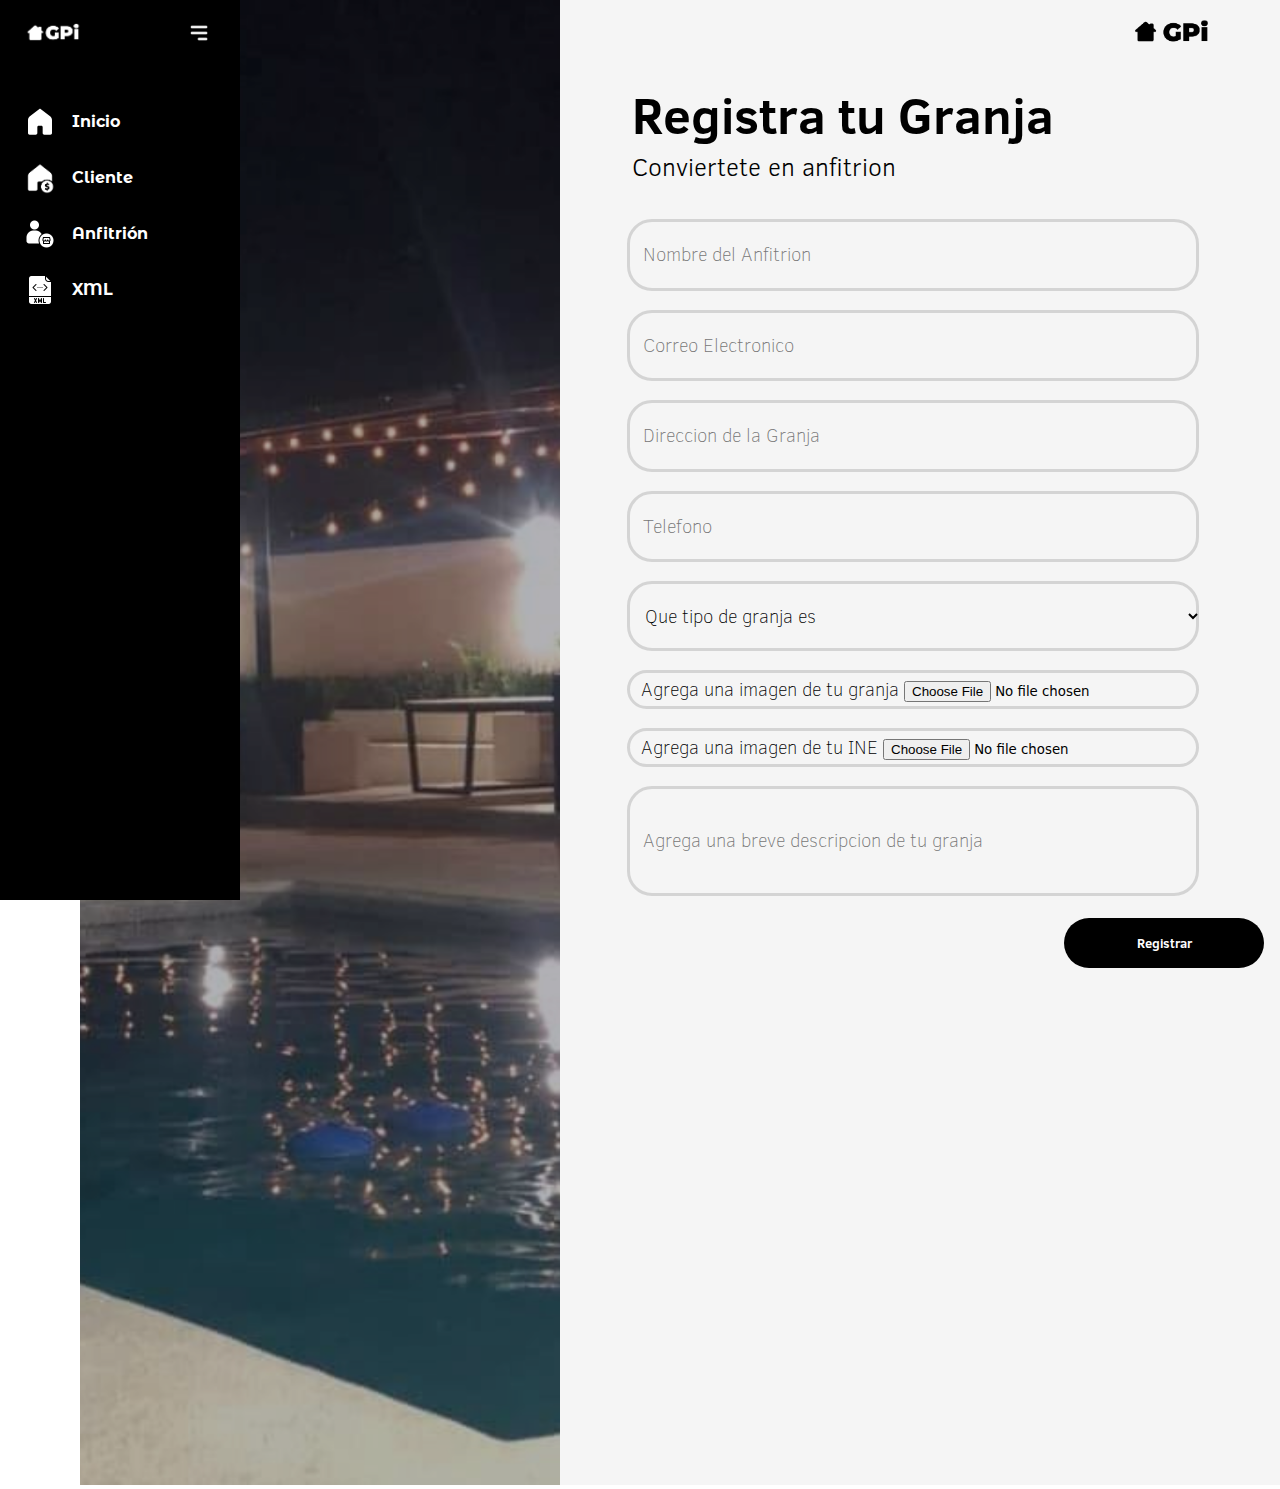
==== form.html @ e439e3f7 "Page finished" ====
<!DOCTYPE html>
<html lang="en">
<head>
    <meta charset="UTF-8">
    <meta http-equiv="X-UA-Compatible" content="IE=edge">
    <meta name="viewport" content="width=device-width, initial-scale=1.0">
    <title>GPI</title>
    <link rel="stylesheet" type="text/css" href="./styles.css">
    <!--Fuentes de texto-->
    <link rel="preconnect" href="https://fonts.googleapis.com">
    <link rel="preconnect" href="https://fonts.gstatic.com" crossorigin>
    <link href="https://fonts.googleapis.com/css2?family=Montserrat+Alternates:ital,wght@0,700;1,400&display=swap" rel="stylesheet">
</head>
<body>
    <aside>
        <div id="navLogoContainer">
            <img id="navLogo" src="src/gpi-w.png" />
            <div id="rightBackground">
                <img id="navRight" src="src/right.png" />
            </div>
        </div>
        <a class="navIconContainer navLink" href="index.html">
            <img class="navIcon" src="src/home.svg" />
            <h4 class="navText">Inicio</h4>
        </a>
        <a class="navIconContainer navLink" href="demo.html">
            <img class="navIcon" src="src/rentar.png" />
            <h4 class="navText">Cliente</h4>
        </a>
        <a class="navIconContainer navLink" href="form.html">
            <img class="navIcon" src="src/seller.png" />
            <h4 class="navText">Anfitrión</h4>
        </a>
        <a class="navIconContainer navLink" href="tienda.xml">
            <img class="navIcon" src="src/xml.png" />
            <h4 class="navText">XML</h4>
        </a>
    </aside>
    
    <div id="content">
        <section class="flex-container">
            <div class="caja1" >
                <img class="img" src="src/granja.png">
            </div>
    
            <div class="caja2">
                <img class="img2" src="src/gpi-b.png">
                <div class="registro">Registra tu Granja</div>
                <div class="sub">Conviertete en anfitrion</div>
                <div>
                <table>
                    <td>
                        <form  method="get">
                            
                            <div class="form"><input class="input" type="textarea" placeholder="Nombre del Anfitrion"required></div>
                            <br>
                            <div class="form"><input class="input" type="textarea" placeholder="Correo Electronico"required></div>
                            <br>
                            <div class="form"><input class="input" type="textarea" placeholder="Direccion de la Granja"required></div>
                            <br>
                            <div class="form"><input class="input" type="textarea" placeholder="Telefono"required></div>
                            <br>
                             <div class="form"><select class="input" name="menu">
                                <option value="tipoGranja">Que tipo de granja es</option>
                                <option value="aireLibre">Al aire libre</option>
                                <option value="familiar">Familiar</option>
                                <option value="fiestas">Fiestas</option> 
                              </select>
                             </div>
                            <br>
                            <div class="form"><label class="input">Agrega una imagen de tu granja      </label><input type="file" name="foto" accept="image/*"></div>
                            <br>
                            <div class="form"><label class="input">Agrega una imagen de tu INE       </label><input type="file" name="foto" accept="image/*"></div>
                            <br>
                            <div class="form"><input class="input" id="diferente" type="textarea" placeholder="Agrega una breve descripcion de tu granja"required></div>
                            <br>
                        </form>
                    </td>
    
                </table>
            </div>
            <div class="boton" tex>Registrar</div>
        </section>
    </div>
</body>
</html>
---- styles.css ----
*{
    font-family: system-ui, -apple-system, BlinkMacSystemFont, 'Segoe UI', Roboto, Oxygen, Ubuntu, Cantarell, 'Open Sans', 'Helvetica Neue', sans-serif;
    margin: 0;
}
/* @font-face {
    font-family: clear-sans;
    src: url(src/clear-sans.light.ttf);
}
@font-face {
    font-family: Montserrat Alternates;
    src: url(src/clear-sans.bold.ttf);
}
@font-face {
    font-family: clear-sans-thin;
    src: url(src/clear-sans.thin.ttf);
} */

#logo {
    position: absolute;
    right: 4rem;
    height: 2rem;
    border-radius: 2rem;
    padding: 0.3rem;
    background-color: white;
    box-shadow: 0px 3px 10px 0px rgba(0,0,0,0.14);
}
aside {
    display: relative;
    position: fixed;
    z-index: 2;
    background-color: black;
    width: 5rem;
    height: 100vh;
    color: white;
    left:0;
    top:0;
    transition: width 0.5s;
}
aside:hover {
    width: 15rem;
}
#asideHeader {
    width:100%
}
#navLogoContainer {
    display:inline-block;
    align-items: center;
    margin: 1.3rem;
    border-radius: 0.75vw;
    height: 2.5rem;
    width: calc(100% - 2.6rem);
    overflow: hidden;
}
#navLogo {
    position: absolute;
    height: 1.5rem;
    float: left;
    z-index: 0;
}
#navRight {
    position:absolute;
    filter: invert(100%);
    right: 1.8rem;
    height: 1.5rem;
    z-index: 2;
}
#rightBackground {
    position:absolute;
    background: linear-gradient(90deg, rgba(36,0,13,0) 0%, rgba(0,0,0,1) 14%, rgba(0,0,0,1) 100%);
    width: 4rem;
    right: 0;
    height: 2rem;
    z-index: 1;
}
.navIconContainer {
    display:flex;
    align-items: center;
    background-color: #000000;
    margin: 1rem;
    border-radius: 0.75vw;
    height: 2.5rem;
    overflow: hidden;
    transition: filter 0.15s;
}
.navIconContainer:hover {
    filter: invert(100%);
    font-weight: bold;
}
.navIcon {
    filter: invert(100%);
    margin: 0.5rem 1rem 0.5rem 0.5rem;
    height: 2rem;
}
.navText {
    font-family: 'Montserrat Alternates', sans-serif;
}
#content {
    display: block;
    width: calc(100% - 5rem);
    height: 100vh;
    background-color: white;
    margin-left: 5rem;
}

/* Hasta aquí es lo del menú lateral */
header {
    width: calc(100% - 5rem);
    position: fixed;
    top: 0;
    margin-top: 1rem;
    display: flex;
    align-items: center;
    justify-content: center;
    z-index: 1;
}
/*DEMO*/
#searchBar {
    display: flex;
    align-items: center;
    justify-content: center;
    width: 60%;
    height: 2rem;
    border: 3px solid rgba(0, 0, 0, 0.223);
    border-radius: 1rem;
    background-color: white;
    box-shadow: 0px 3px 10px 0px rgba(0,0,0,0.14);
}
textarea:focus, input:focus{
    outline: none;
}
.searchInput {
    font-family: 'Montserrat Alternates', sans-serif;
    width: 33%;
    text-align: center;
    border: none;
    background-color: #00000000;
    border-right: 2px solid #00000055;
    
}
#rightInput {
    border-right: none;
}
input[type=date]:invalid::-webkit-datetime-edit {
    color: rgb(191, 52, 52);
}
.categories {
    display: flex;
    align-items: center;
    justify-content: center;
    margin-top: 5rem;
    padding-bottom: 1rem;
}
.category {
    display: inline-block;
    margin: auto;
    margin-inline: 6vw;
    filter: opacity(40%);
    transition: filter 0.3s;
}
.catContent {
    display: flex;
    justify-content: center;
}
h5 {
    font-family: 'Montserrat Alternates', sans-serif;
    text-align: center;
}
.category:hover {
    filter: opacity(100%);
    cursor: pointer;
}

.headIcon {
    height: 2rem;
}
#btnSearch {
    position: relative;
    z-index: 2;
    border: 3px solid rgb(0, 0, 0);
    height: 120%;
    margin-right: -5px;
    width: 20%;
    border-radius: 2rem;
    background-color: #000000;
    color: white;
    font-family: 'Montserrat Alternates', sans-serif;
    transition: width 0.3s;
}
#btnSearch:hover {
    cursor: pointer;
    height: 114%;
    width: 24%;
}
hr {
    margin: 0 2rem;
    border-width: 0;
	border-top: 1px solid #00000011;
}

.granjaImg {
    width: 100%;
    height: 40%;
    border-radius: 0.5rem;
}
h6{
    font-family: 'Montserrat Alternates', sans-serif;
}
.precio {
    font-family: 'Montserrat Alternates', sans-serif;
    font-size: 1.7rem;
    font-weight: 900;
    margin-top: 0.2rem;
}
#granjas {
    display: flex;
    flex-wrap: wrap;
    align-items: center;
    justify-content:center;
    margin: 0 2rem;
}
.tiempo {
    font-family: 'Montserrat Alternates', sans-serif;
    font-weight: 900;
    margin: 0.2rem 0 0.2rem 0;

}

.granja {
    position: relative;
    margin: 1rem;
    width: 15rem;
    height: 25rem;
    border-radius: 1rem;
    padding: 0.7rem;
    box-shadow: 0px 3px 16px 0px rgba(0,0,0,0.14);
    outline: none;
    transition: outline 100ms, box-shadow 300ms;
}
.granja:hover {
    outline: rgba(0, 0, 0, 0.164) solid 3px;
    box-shadow: 0px 5px 20px 8px rgba(0, 0, 0, 0.123);
}
h2 {
    margin: 2rem 0 1rem 3rem;
    font-family: 'Montserrat Alternates', sans-serif;
}
.goods {
    display: flex;
    align-items: center;
    justify-content: center;
    padding: 1vw 0;
}
.gItems {
    margin: 0 5%;
    font-family: 'Montserrat Alternates', sans-serif;
    font-size: small;
}
.granjaUbi {
    width: 230px;
    height: 23px;
    margin-left: 0.3rem;
    font-size: 1rem;
    overflow: hidden;
    white-space: nowrap;
    text-overflow: ellipsis;
}
.icon {
    /* filter: opacity(0%); */
    height: 2rem;
}
.ubiIcon {
    height: 1rem;
}
.granjaTop {
    margin-top: 0.3rem;
    display: flex;
    align-items: center;
}
.ubi {
    display: flex;
    align-items: center;
    width: 100%;
    overflow: hidden;
    margin-bottom: 1vw;
}
.ubi:hover {
    cursor: pointer;
}

.host {
    margin-left: auto;
}
.hostProfile {
    border-radius: 1rem;
    height: 1rem;
    margin-right: 0.6rem;
}
.checked {
    color: orange;
  }
/* .hostData {
    width: 30%;
    display: flex;
    justify-content: right;
    font-size: 0.7rem;
} */
.hostName {
    font-weight: bolder;
    width: 55%;
}

.btnReservar {
    width: 100%;
    background-color: #000000;
    color: white;
    border-radius: 0.5rem;
    border: none;
    font-family: 'Montserrat Alternates', sans-serif;
    height: 3rem;
}

.btnReservar:hover {
    cursor: pointer;
}

#loading {
    height: 6rem;
}


@font-face {
    font-family: clear-sans-light;
    src: url("src/clear-sans.light.ttf");
    
 }
 @font-face {
    font-family: clear-sans-bold;
    src: url("src/clear-sans.bold.ttf");
    
 }
 @font-face {
    font-family: clear-sans-regular;
    src: url("src/clear-sans.thin.ttf");
    
 }
    

.flex-container{
    display: flex;
}

.caja1{
    background-color: #11011d;
    width: 40%;
    height: 165vh;
}
.img{
    object-fit: cover;
    width: 100%;
    height: 100%;
}
.caja2{
    background-color: whitesmoke;
    width:60%;
    height: 165vh;
}
.img2{
    position: absolute;
    right: 4rem;
    height: 2rem;
    margin-top: 1rem;
}
.registro{
    font-size:50px;
    margin-left: 4.5rem;
    margin-top: 5rem;
    font-family: clear-sans-bold;
}
.sub{
    font-size:25px;
    margin-left: 4.5rem;
    margin-bottom: 2rem;
    font-family: clear-sans-light;
}
.form{
    border: 3px solid #d4d4d4;
    border-radius: 25px;
    padding: 3px;
    margin-left: 4rem;
   
    
}
.boton{
    display: flex;
    justify-content: center;
    align-items: center;
    position: relative;
    margin: auto;
    text-align: center;
    width: 200px;
    height: 50px;
    background-color: #000000;
    border-radius: 25px;
    color: white;
    vertical-align: bottom;
    font-size: 1vw;
    transition-timing-function: ease;
    margin-left: 70%;
    font-family: clear-sans-bold;
}
/* 
input:focus{
    border: none;
} */
.boton:hover{
    opacity: 50%;
    }
section{
    height: 100%;
    width: 100%;
}
.input{
    width: 100%;
    height: 3em;
    background-color: transparent;
    border: none;
    border-radius: 25px;
    margin-left: 0.5rem;
    font-family: clear-sans-regular;
    font-size: 1.2rem;
    
    
}
#diferente{
    height: 5em;
}

#indexBody{
    position: relative;
    height: 100vh;
    background-image:url("src/portada.jpg");
    background-size: cover;
    background-position: center;
    background-color: rgba(0, 0, 0, .7);
    background-blend-mode: darken;
}

.container{
    width:100%;
    height:100%;
    color: white;
}

.slogo{
    position: inline-block;
    display: flex;
    justify-content: right;
    align-items: center;
    background-color: transparent;
    margin-top: 2rem;
    margin-left: 7rem;
    height: 5%;
    width: 86.5%;
    color: whitesmoke;
}

.stitulo{
    position: inline-block;
    display: flex;
    justify-content: left;
    align-items: center;
    font-family: clear-sans-thin;
    font-size:20px;
    text-shadow: 0.05em 0.05em #333;
    margin-left: 9rem;
    background-color: transparent;
    padding-left: 1.2rem;
    padding-top: .5rem; 
    margin-top: 2rem;
    margin-bottom: -1rem;
    height: 15%;
    width: 65%;
}

.stexto{
    position: inline-block;
    justify-content: left;
    font-family: clear-sans-bold;
    font-size: 50px;
    line-height: 55px;
    align-items: center;
    margin-top: .5rem;
    margin-left: 9rem;
    padding-left: 1rem;
    background-color: transparent;
    height: 40%;
    width: 55%;
}

.sbotones{
    position: inline-block;
    display: flex;
    justify-content: left;
    align-items: center;
    background-color: transparent;
    margin-top: -2.5rem;
    margin-left: 9rem;
    padding-left: 1rem;
    height: 15%;
    width: 50%;
}

.imgp{
    height: 1.75rem;
    border-radius: .5rem;
}

#botonesIndex{
    margin-top: -2.5rem;
    border: 0;
    width: 100%;
    height: 55%;
    border-spacing: 0;
    box-shadow: 5px 5px black;
    border-radius: 1.5rem;
}

#btnReservarIndex {
    background-color: #11011d;
    font-family: clear-sans-regular;
    font-size: 17px;
    border-top-left-radius: 1.5rem;
    border-bottom-left-radius: 1.5rem;
    width: 50%;
    color: white; 
    text-align:center;
}

#td{
    background-color:#000000;
    border-top-left-radius: 0;
    border-bottom-left-radius: 0;
    border-top-right-radius: 1.5rem;
    border-bottom-right-radius: 1.5rem;
    text-align: center;
}

#td:hover, #btnReservarIndex:hover{
    opacity: 60%;
    font-size: 18px;
}

a{
    text-decoration: none;
    color:white;
}
.navLInk {
    width: 100%;
    height: 100%;
}
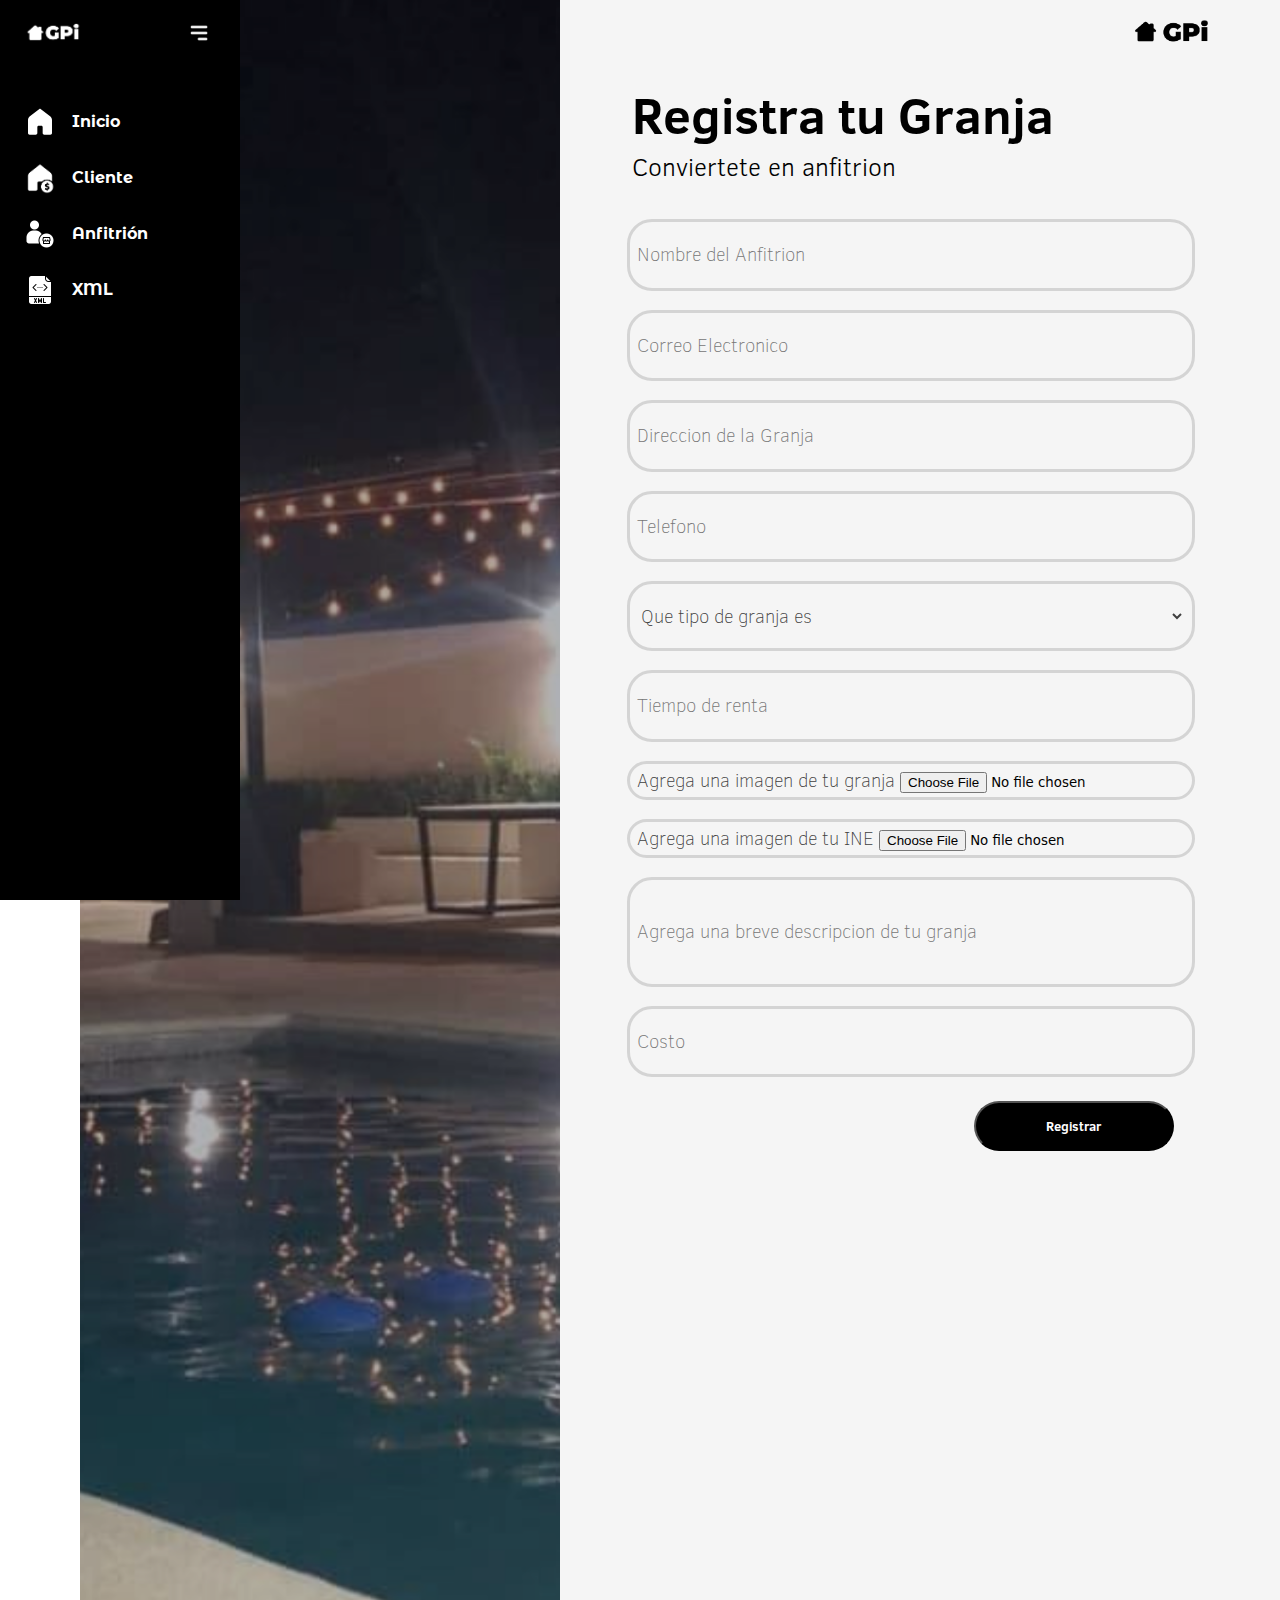
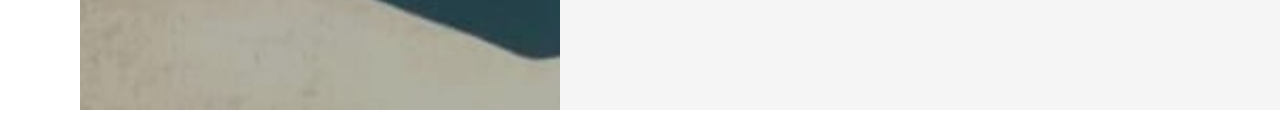
==== commit ddea64cf: "Added random gen and search" ====
--- a/form.html
+++ b/form.html
@@ -1,5 +1,6 @@
 <!DOCTYPE html>
 <html lang="en">
+
 <head>
     <meta charset="UTF-8">
     <meta http-equiv="X-UA-Compatible" content="IE=edge">
@@ -9,8 +10,10 @@
     <!--Fuentes de texto-->
     <link rel="preconnect" href="https://fonts.googleapis.com">
     <link rel="preconnect" href="https://fonts.gstatic.com" crossorigin>
-    <link href="https://fonts.googleapis.com/css2?family=Montserrat+Alternates:ital,wght@0,700;1,400&display=swap" rel="stylesheet">
+    <link href="https://fonts.googleapis.com/css2?family=Montserrat+Alternates:ital,wght@0,700;1,400&display=swap"
+        rel="stylesheet">
 </head>
+
 <body>
     <aside>
         <div id="navLogoContainer">
@@ -36,55 +39,91 @@
             <h4 class="navText">XML</h4>
         </a>
     </aside>
-    
+
     <div id="content">
         <section class="flex-container">
-            <div class="caja1" >
+            <div class="caja1">
+                <div class = "reg-container" id="registro">
+                    <section class="regsuc">¡El registro ha sido exitoso!</section>
+                    <img src="src/placeholder.png"id="dimg"/>
+                    <section class="regsucd" id="d1" onclick="registrar()">Nombre: </section>
+                    <section class="regsucd" id="d2" onclick="registrar()">Correo: </section>
+                    <section class="regsucd" id="d3" onclick="registrar()">Telefono: </section>
+                    <section class="regsucd" id="d4" onclick="registrar()">Direccion: </section>
+                    <section class="regsucd" id="d5" onclick="registrar()">Tipo de granja: </section>
+                    <section class="regsucd" id="d6" onclick="registrar()">Tiempo de renta: </section>
+                    <section class="regsucd" id="d7" onclick="registrar()">Descripcion: </section>
+                    <section class="regsucd" id="d8" onclick="registrar()">Costo: </section>
+                    <section class="regsuc" id="d9">Vista Anfitrion </section>
+                </div>
                 <img class="img" src="src/granja.png">
             </div>
-    
+            
+
             <div class="caja2">
                 <img class="img2" src="src/gpi-b.png">
                 <div class="registro">Registra tu Granja</div>
                 <div class="sub">Conviertete en anfitrion</div>
                 <div>
-                <table>
-                    <td>
-                        <form  method="get">
-                            
-                            <div class="form"><input class="input" type="textarea" placeholder="Nombre del Anfitrion"required></div>
-                            <br>
-                            <div class="form"><input class="input" type="textarea" placeholder="Correo Electronico"required></div>
-                            <br>
-                            <div class="form"><input class="input" type="textarea" placeholder="Direccion de la Granja"required></div>
-                            <br>
-                            <div class="form"><input class="input" type="textarea" placeholder="Telefono"required></div>
-                            <br>
-                             <div class="form"><select class="input" name="menu">
-                                <option value="tipoGranja">Que tipo de granja es</option>
-                                <option value="aireLibre">Al aire libre</option>
-                                <option value="familiar">Familiar</option>
-                                <option value="fiestas">Fiestas</option> 
-                              </select>
-                             </div>
-                            <br>
-                            <div class="form"><label class="input">Agrega una imagen de tu granja      </label><input type="file" name="foto" accept="image/*"></div>
-                            <br>
-                            <div class="form"><label class="input">Agrega una imagen de tu INE       </label><input type="file" name="foto" accept="image/*"></div>
-                            <br>
-                            <div class="form"><input class="input" id="diferente" type="textarea" placeholder="Agrega una breve descripcion de tu granja"required></div>
-                            <br>
-                        </form>
-                    </td>
-    
-                </table>
-            </div>
-            <div class="boton" tex>Registrar</div>
+                    <table>
+                        <td>
+                            <form onSubmit="return false;" method="get">
+
+                                <div class="form"><input class="input" type="textarea"
+                                        placeholder="Nombre del Anfitrion" id="nombre" name="val" 
+                                        required pattern="[A-Z a-z]+\s?" title="No ingreses numeros en tu nombre"
+                                        maxlength="25" onblur="error('nombre')"></div>
+                                <br>
+                                <div class="form"><input class="input" type="textarea" placeholder="Correo Electronico"
+                                    id="email" name="val" onblur="validarEmail()" required></div>
+                                <br>
+                                <div class="form"><input class="input" type="textarea"
+                                        placeholder="Direccion de la Granja" id="direccion" name="val" 
+                                        maxlength="35" onblur = "error('direccion')" required></div>
+                                <br>
+                                <div class="form"><input class="input" type="textarea" placeholder="Telefono" 
+                                    id="tel" name="val" minlength="10" maxlength="13" 
+                                    required pattern="[0-9]{3}-?[0-9]{3}-?[0-9]{4}" 
+                                    title="Cumple con el formato: xxx-xxx-xxxx" onblur = "error('tel')">
+                                </div>
+                                <br>
+                                <div class="form"><select class="input" id ="menu"
+                                    placeholder ="Que tipo de granja es?" name="val" onblur = "error('nombre')" required>
+                                        <option disabled selected>Que tipo de granja es</option>
+                                        <option value="al aire libre">Al aire libre</option>
+                                        <option value="familiar">Familiar</option>
+                                        <option value="fiestas">Fiestas</option>
+                                    </select>
+                                </div>
+                                <br>
+                                <div class="form"><input class="input" type="textarea" placeholder="Tiempo de renta" 
+                                    id="tiempo" name="val" maxlength="10" onblur = "error('tiempo')" required> </div>
+                                <br>
+                                <div class="form"><label class="input">Agrega una imagen de tu granja </label>
+                                    <input type="file" id="foto" name="fotoGranja" accept="image/*" 
+                                    onchange="imagen()" required></div>
+                                <br>
+                                <div class="form"><label class="input">Agrega una imagen de tu INE </label><input
+                                        type="file" name="val" accept="image/*" id="INE" required></div>
+                                <br>
+                                <div class="form"><input class="input" id="diferente" name="val"type="textarea"
+                                        placeholder="Agrega una breve descripcion de tu granja" 
+                                        minlength="1" maxlength="50" onblur = "error('diferente')" required></div>
+                                <br>
+                                <div class="form"><input class="input" type="textarea" placeholder="Costo" 
+                                    id="costo" name="val" minlength="2" maxlength="7" 
+                                    required pattern = "^\$[0-9]+" title="Ingresa tu cantidad en simbolo de pesos"
+                                    onblur = "error('costo')">
+                                </div>
+                                <input type="submit" class="boton" id="btnRegistrar" value="Registrar" onclick="registrar()"></div>
+                            </form>
+                        </td>
+
+                    </table>
+                </div>
         </section>
     </div>
+    <script src="form.js"></script>
 </body>
-</html>
 
-
-
-
+</html>--- a/styles.css
+++ b/styles.css
@@ -2,27 +2,15 @@
     font-family: system-ui, -apple-system, BlinkMacSystemFont, 'Segoe UI', Roboto, Oxygen, Ubuntu, Cantarell, 'Open Sans', 'Helvetica Neue', sans-serif;
     margin: 0;
 }
-/* @font-face {
-    font-family: clear-sans;
-    src: url(src/clear-sans.light.ttf);
-}
-@font-face {
-    font-family: Montserrat Alternates;
-    src: url(src/clear-sans.bold.ttf);
-}
-@font-face {
-    font-family: clear-sans-thin;
-    src: url(src/clear-sans.thin.ttf);
-} */
 
 #logo {
     position: absolute;
-    right: 4rem;
+    right: 3%;
     height: 2rem;
     border-radius: 2rem;
     padding: 0.3rem;
     background-color: white;
-    box-shadow: 0px 3px 10px 0px rgba(0,0,0,0.14);
+    /*box-shadow: 0px 3px 10px 0px rgba(0,0,0,0.14);*/
 }
 aside {
     display: relative;
@@ -97,7 +85,7 @@
 #content {
     display: block;
     width: calc(100% - 5rem);
-    height: 100vh;
+    height: fit-content;
     background-color: white;
     margin-left: 5rem;
 }
@@ -107,11 +95,47 @@
     width: calc(100% - 5rem);
     position: fixed;
     top: 0;
-    margin-top: 1rem;
+    padding: 1rem 0 1.5rem 0;
+    background: linear-gradient(180deg, rgba(255,255,255,1) 85%, rgba(255,255,255,0) 100%);
     display: flex;
     align-items: center;
     justify-content: center;
     z-index: 1;
+}
+#plus {
+    border-radius: 2rem;
+    height: 2.3rem;
+    padding: 0.5rem;
+    margin-bottom: 1rem;
+    box-shadow: 0px 3px 10px 0px rgba(0,0,0,0.14);
+    transition: outline 100ms, box-shadow 300ms;
+}
+#plus:hover {
+    cursor: pointer;
+    outline: rgba(0, 0, 0, 0.164) solid 3px;
+    box-shadow: 0px 5px 20px 8px rgba(0, 0, 0, 0.123);
+}
+#mbIzq {
+    display: flex;
+    align-items: center;
+}
+#btnBack {
+    border-radius: 2rem;
+    height: 1.3rem;
+    padding: 0.5rem;
+    margin-right: 1rem;
+    box-shadow: 0px 1px 10px 0px rgba(0,0,0,0.14);
+    transition: outline 100ms, box-shadow 300ms;
+}
+#btnBack:hover {
+    cursor: pointer;
+    outline: rgba(0, 0, 0, 0.164) solid 3px;
+}
+#demoFooter {
+    width: 100%;
+    display: flex;
+    justify-content: center;
+    align-items: center;
 }
 /*DEMO*/
 #searchBar {
@@ -191,6 +215,15 @@
     height: 114%;
     width: 24%;
 }
+
+#mostrarBusqueda {
+    margin: 2rem 3rem 0 3rem;
+    width: calc(100% - 5rem);
+    display: flex;
+    justify-content: space-between;
+    align-items: center;
+}
+
 hr {
     margin: 0 2rem;
     border-width: 0;
@@ -217,6 +250,8 @@
     align-items: center;
     justify-content:center;
     margin: 0 2rem;
+    width: calc(100% - 4rem);
+    height: fit-content;
 }
 .tiempo {
     font-family: 'Montserrat Alternates', sans-serif;
@@ -241,7 +276,6 @@
     box-shadow: 0px 5px 20px 8px rgba(0, 0, 0, 0.123);
 }
 h2 {
-    margin: 2rem 0 1rem 3rem;
     font-family: 'Montserrat Alternates', sans-serif;
 }
 .goods {
@@ -352,7 +386,7 @@
 .caja1{
     background-color: #11011d;
     width: 40%;
-    height: 165vh;
+    height: 190vh;
 }
 .img{
     object-fit: cover;
@@ -362,7 +396,7 @@
 .caja2{
     background-color: whitesmoke;
     width:60%;
-    height: 165vh;
+    height: 190vh;
 }
 .img2{
     position: absolute;
@@ -390,32 +424,30 @@
    
     
 }
+
 .boton{
     display: flex;
     justify-content: center;
     align-items: center;
-    position: relative;
-    margin: auto;
-    text-align: center;
     width: 200px;
     height: 50px;
     background-color: #000000;
     border-radius: 25px;
     color: white;
-    vertical-align: bottom;
-    font-size: 1vw;
-    transition-timing-function: ease;
-    margin-left: 70%;
+    margin-top: 1.5rem;
+    margin-left: 65%;
     font-family: clear-sans-bold;
+    transition: opacity 100ms;
+    user-select: none;
 }
 /* 
 input:focus{
     border: none;
 } */
-.boton:hover{
+.boton:hover {
     opacity: 50%;
-    }
-section{
+}
+section {
     height: 100%;
     width: 100%;
 }
@@ -425,12 +457,13 @@
     background-color: transparent;
     border: none;
     border-radius: 25px;
-    margin-left: 0.5rem;
+    padding-left: 0.5rem;
+    margin-left: -0.25rem;
     font-family: clear-sans-regular;
-    font-size: 1.2rem;
-    
-    
-}
+    font-size: 1.2rem;  
+    color: #404040;  
+}
+
 #diferente{
     height: 5em;
 }
@@ -554,7 +587,84 @@
     text-decoration: none;
     color:white;
 }
+
 .navLInk {
     width: 100%;
     height: 100%;
+}
+
+.reg-container{
+    filter: opacity(0%);
+    /* display: none; */
+    position: absolute;
+    width:390px;
+    height:144%;
+    background-color: #FFFFFF;
+    color: black;
+    margin: 6rem 3rem 0rem 3rem;
+    border-radius: 1rem;
+    box-shadow: 0px 3px 16px 0px rgba(0,0,0,0.14);
+    overflow: hidden;
+    transition: filter 100ms;
+}
+
+.regsuc{
+    display: flex;
+    justify-content: center;
+    align-items: center;
+    width:100%;
+    height:50px;
+    background-color: #000000;
+    color: whitesmoke;
+    border-top-right-radius: .75rem;
+    border-top-left-radius: .75rem;
+    margin-bottom: .5rem;
+    font-family: clear-sans-bold;
+    box-shadow: 0px 3px 16px 0px rgba(0,0,0,0.14);
+}
+
+.regsucd{
+    display: flex;
+    align-items: center;
+    background-color: #FFFFFF;
+    justify-content: left;
+    padding-left: 1rem;
+    width: 90%;
+    display: flex;
+    height: 7%;
+    margin-bottom: .25rem;
+    margin-right: .1rem;
+    margin-left: .75rem;
+    box-shadow: 0px 3px 16px 0px rgba(0,0,0,0.14);
+    font-family: clear-sans-bold;
+    color: black;
+    border-radius: .25rem;
+}
+
+#dimg{
+    width: calc(100% - 2rem);
+    height: 205px;
+    margin: 0 1rem;
+    margin-top: 1rem;
+    margin-bottom: 1rem;
+    border: none;
+    border-radius: 0.5rem;
+    object-fit: cover;
+    border-color: #000000;
+    outline: none;
+}
+
+#d9{
+    display: flex;
+    justify-content: center;
+    align-items: center;
+    width:100%;
+    height:50px;
+    background-color: #000000;
+    color: whitesmoke;
+    margin-top: 1.5rem;
+    font-family: clear-sans-bold;
+    border-radius: 0rem;
+    border-bottom-left-radius: 1rem;    
+    border-bottom-right-radius: 1rem;
 }